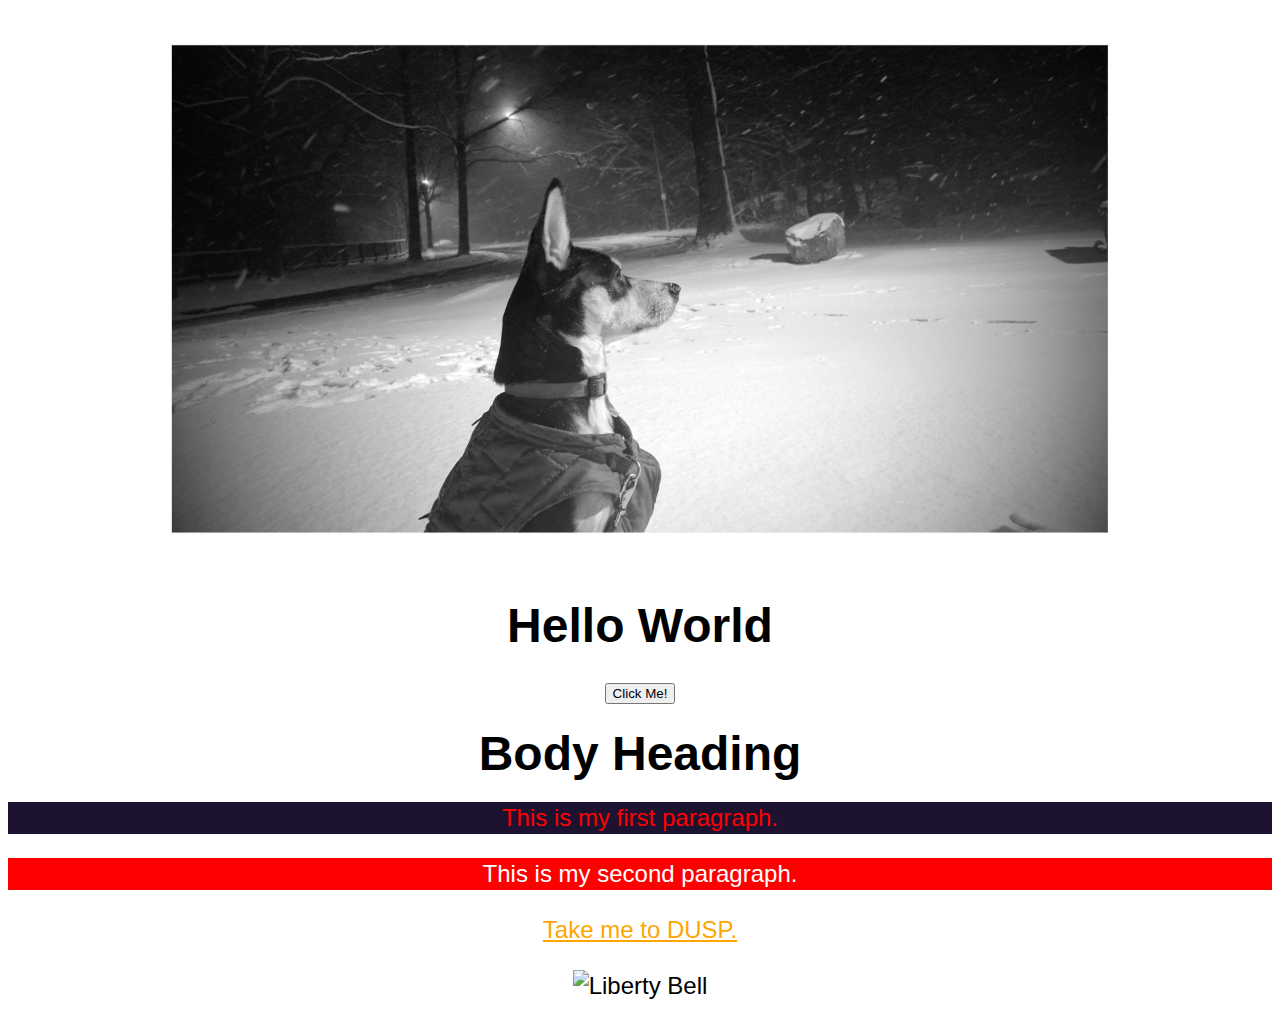
==== big-data/index.html @ bb31e277 "adding big-data" ====
<!DOCTYPE html>

<html lang="en">
    <head>
        <meta charset="utf-8"> 
        <link href="css/styles.css" rel="stylesheet" />
        <script src="js/main.js"></script>
        <title>this is a sandbox</title>
        <img src="images/bw_r.jpg" alt="bw rosco" style="width:80%">
    </head>
    <body>
        <!-- This is a comment -->
        <h1>Hello World</h1>
        <div id="main">
        	<button type="button" onclick="helloworld()">Click Me!</button>
	        <h1 id="headtext">Body Heading</h1>
			<p class="my_paragraphs" id="foo">This is my first paragraph.</p>
			<p class="my_paragraphs" id="bar">This is my second paragraph.</p>
			<a href="http://dusp.mit.edu">Take me to DUSP.</a>
			<p><img src="https://upload.wikimedia.org/wikipedia/commons/0/08/Liberty_Bell_2008.jpg" alt="Liberty Bell" height="100" width="100"/></p>
        </div>
    </body>
</html>
---- big-data/css/styles.css ----
html {
	font-family: Verdana, sans-serif;
	font-size: 24px;
	line-height: 32px;
}

#foo {
    color: #ff0000;
}

#bar {
    color: white;
    background-color: red;
}

p {
    font-size: 12;
}

.my_paragraphs {
    background-color: #1d1230;
}

a {
  color: orange;
}

a:hover {
  color: orange;
}

.my_paragraphs a {
  font-size: 18px;
}

body {
	text-align: center;
}

button {
	font-size: 30px
	background-color: orange;
}

}
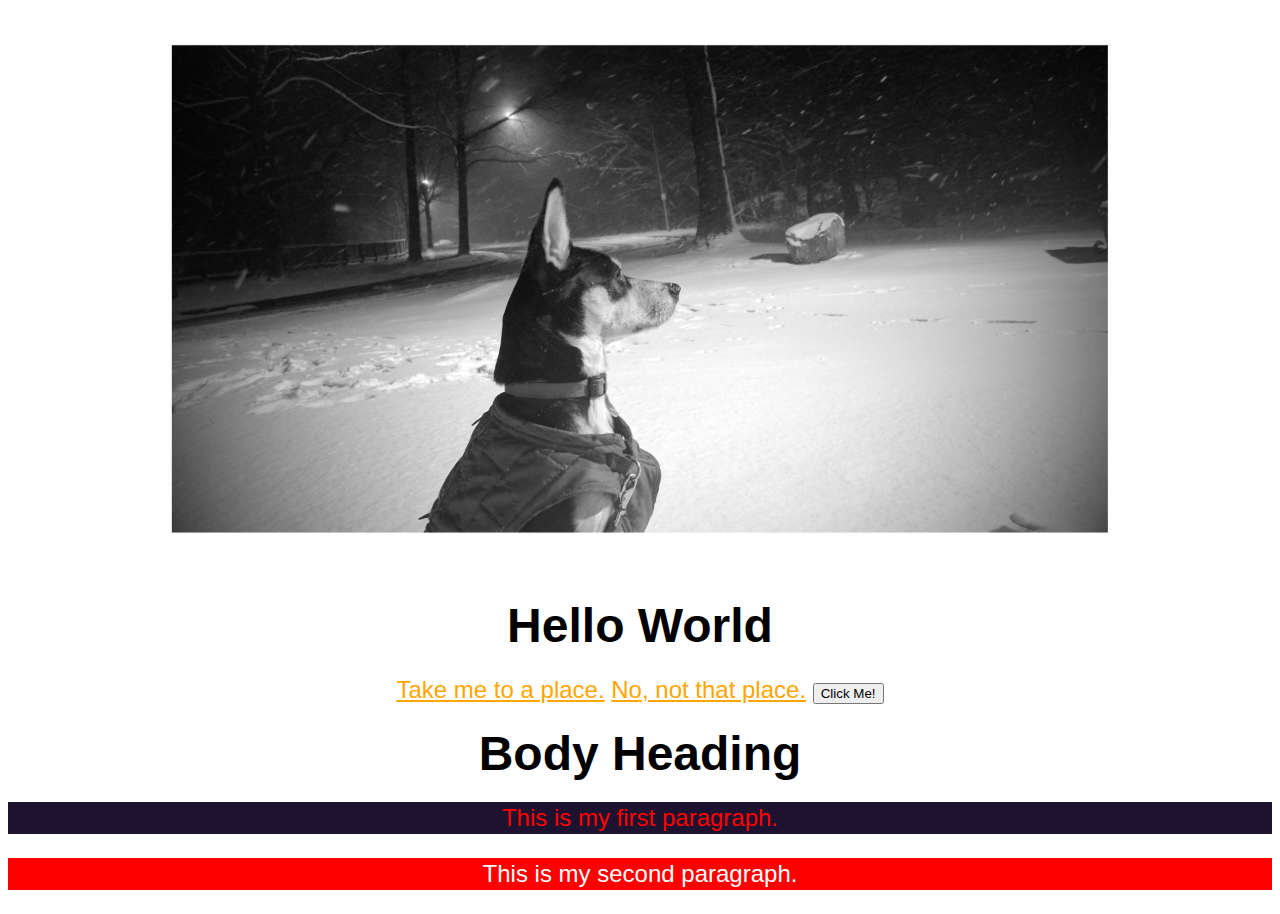
==== commit c66f7df3: "pset6" ====
--- a/big-data/index.html
+++ b/big-data/index.html
@@ -7,17 +7,27 @@
         <script src="js/main.js"></script>
         <title>this is a sandbox</title>
         <img src="images/bw_r.jpg" alt="bw rosco" style="width:80%">
+            <style>
+    text {
+        font-family: "Open Sans", sans-serif;
+        font-size: 12px;
+    }
+</style>
     </head>
     <body>
         <!-- This is a comment -->
         <h1>Hello World</h1>
+
+
         <div id="main">
+            <a href="/blocks_demo.html" target='_blank'>Take me to a place.</a>
+            <a href="/blocks_demo.html" target='_blank'>No, not that place.</a>
         	<button type="button" onclick="helloworld()">Click Me!</button>
 	        <h1 id="headtext">Body Heading</h1>
 			<p class="my_paragraphs" id="foo">This is my first paragraph.</p>
 			<p class="my_paragraphs" id="bar">This is my second paragraph.</p>
-			<a href="http://dusp.mit.edu">Take me to DUSP.</a>
-			<p><img src="https://upload.wikimedia.org/wikipedia/commons/0/08/Liberty_Bell_2008.jpg" alt="Liberty Bell" height="100" width="100"/></p>
+
+<!-- 			<p><img src="https://upload.wikimedia.org/wikipedia/commons/0/08/Liberty_Bell_2008.jpg" alt="Liberty Bell" height="100" width="100"/></p> -->
         </div>
     </body>
 </html>